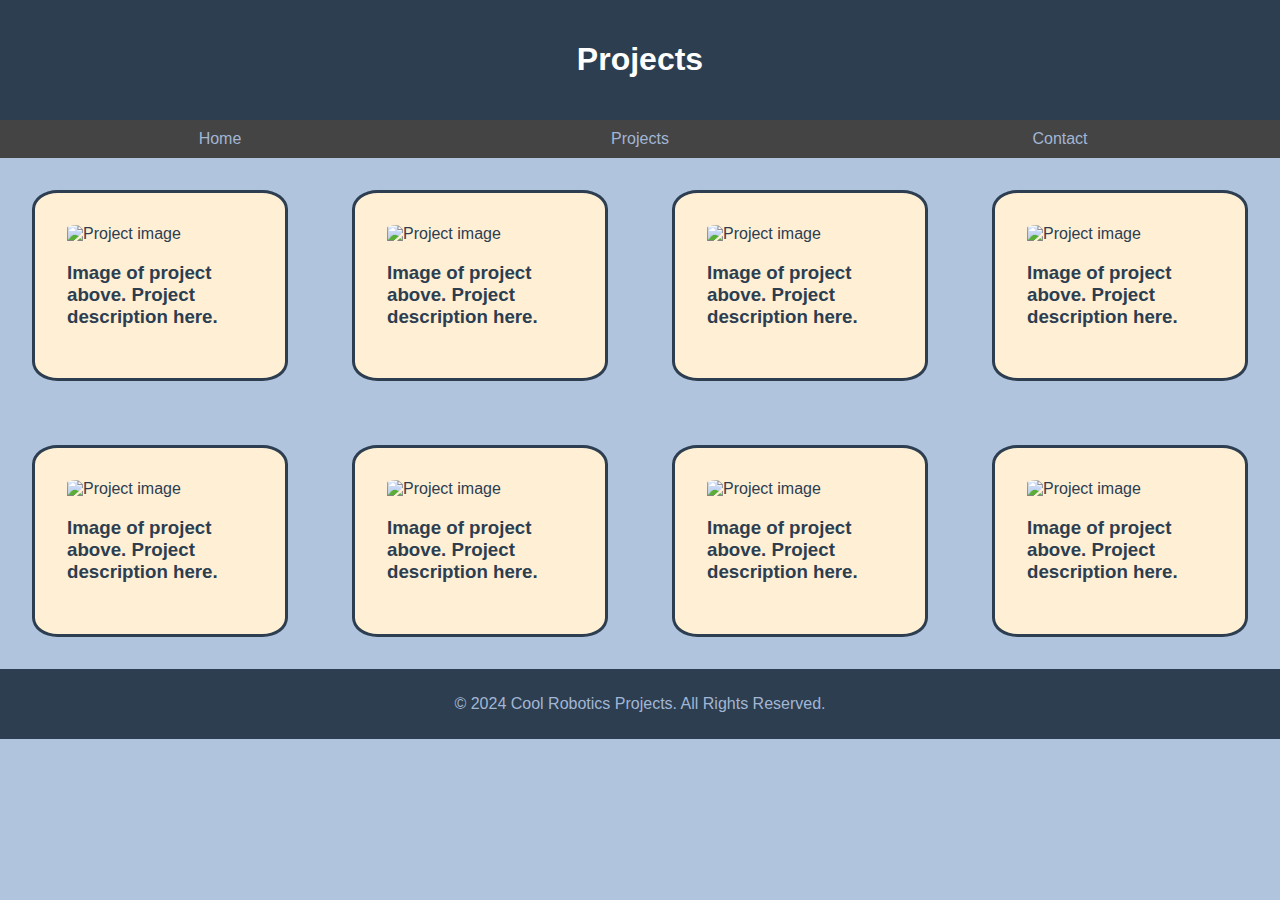
==== projects.html @ acfe3fe0 "Project Pages" ====
<!DOCTYPE html>
<html lang="en">
<head>
    <meta charset="UTF-8">
    <meta name="viewport" content="width=device-width, initial-scale=1.0">
    <title>Projects</title>
    <link rel="stylesheet" href="styles/style.css">
</head>
<body>

    <header>
        <h1>Projects</h1>
    </header>

    <div id="menu">
        <a href="index.html">Home</a>
        <a href="projects.html">Projects</a>
        <a href="#">Contact</a>
    </div>

    <div id="grid">

            
        <div class="projects">
        <a href="project_1.html" id="project_1">
            <img src="images/robotics_sample.avif" alt="Project image" class="project_images">
            <h3 class="project_description">Image of project above. Project description here.</h3>
        </a>
        </div>

        <div class="projects">
        <a href="project_2.html" id="project_2">
            <img src="images/robotics_sample_2.jpg" alt="Project image" class="project_images">
            <h3 class="project_description">Image of project above. Project description here.</h3>
        </a>
        </div>

        <div class="projects">
        <a href="project_3.html" id="project_3">
            <img src="images/robotics_sample.avif" alt="Project image" class="project_images">
            <h3 class="project_description">Image of project above. Project description here.</h3>
        </a>
        </div>    
    
        <div class="projects">
        <a href="project_4.html" id="project_4">
            <img src="images/robotics_sample_2.jpg" alt="Project image" class="project_images">
            <h3 class="project_description">Image of project above. Project description here.</h3>
        </a>
        </div>
        
        <div class="projects">
        <a href="project_5.html" id="project_5">
            <img src="images/robotics_sample_2.jpg" alt="Project image" class="project_images">
            <h3 class="project_description">Image of project above. Project description here.</h3>
        </a>
        </div>    

        <div class="projects">
        <a href="project_6.html" id="project_6">
            <img src="images/robotics_sample.avif" alt="Project image" class="project_images">
            <h3 class="project_description">Image of project above. Project description here.</h3>
        </a>
        </div>
    
        <div class="projects">
        <a href="project_7.html" id="project_7">
            <img src="images/robotics_sample_2.jpg" alt="Project image" class="project_images">
            <h3 class="project_description">Image of project above. Project description here.</h3>
        </a>
        </div>        

        <div class="projects">
        <a href="project_8.html" id="project_8">
            <img src="images/robotics_sample.avif" alt="Project image" class="project_images">
            <h3 class="project_description">Image of project above. Project description here.</h3>
        </a>
        </div>
    
    
    </div>

    <footer>
        <p>&copy; 2024 Cool Robotics Projects. All Rights Reserved.</p>
    </footer>


</body>
</html>
---- styles/style.css ----
/* Tags */

body {
    font-family: Arial, sans-serif;
    margin: 0;
    padding: 0;
    background-color: #B0C4DE;
}
header {
    background-color: #2c3e50;
    color: #fff;
    padding: 20px;
    text-align: center;
}

div {
    color: #2c3e50;
}
img {
    border-radius: 14%;
}
footer {
    background-color: #2c3e50;
    color: #a2b6d4;
    padding: 10px;
    margin-bottom: -50px;
    text-align: center;
    bottom: 0;
    height: 100%;
}
/* Wrapping the div in an a tag changed the size of the box. Switch the defaults */
a {
    display: block;
    text-decoration: none;
    text-decoration-color: #2c3e50;
    color: #2c3e50;
}
a:visited {
    color: #2c3e50;
}


/* Classes */

.projects{
    margin: 10%;
    padding: 10%;
    background-color: #ffefd5;
    border: #2c3e50;
    border-width: 3px;
    border-style: solid;
    border-radius: 10%;
    color: #2c3e50;
    text-decoration: none;
}
.project_images{
    width: 95%;
    height: auto;
}
.projects:hover img{
    box-shadow: 0 0 10px 2px #2c3e50;
    
}


/* IDs */

#menu {
    background-color: #444;
    color: #a2b6d4;
    padding: 10px;
    text-align: center;
    display: grid;
    grid-template-columns: 1fr 1fr 1fr;
}
#menu a {
    color: #a2b6d4;
    text-decoration: none;
    margin: 0 10px;
}
#intro{
    display: flex;
}
#profile{
    width: 30%;
    height: 30%;
    padding: 3%;
}
#bio{
    padding-right: 3%;
    padding-top: 3%;
}
#grid{
    display: grid;
    grid-template-columns: 1fr 1fr 1fr 1fr;    
}
#title{
    text-align: center;
    padding: 3%;
    background-color: #a2b6d4;
    border-bottom: #2c3e50;
    color: #2c3e50;
    border-top-width: 1px;
    border-top-style: solid;
    border-bottom-width: 2px;
    border-bottom-style: solid;
}
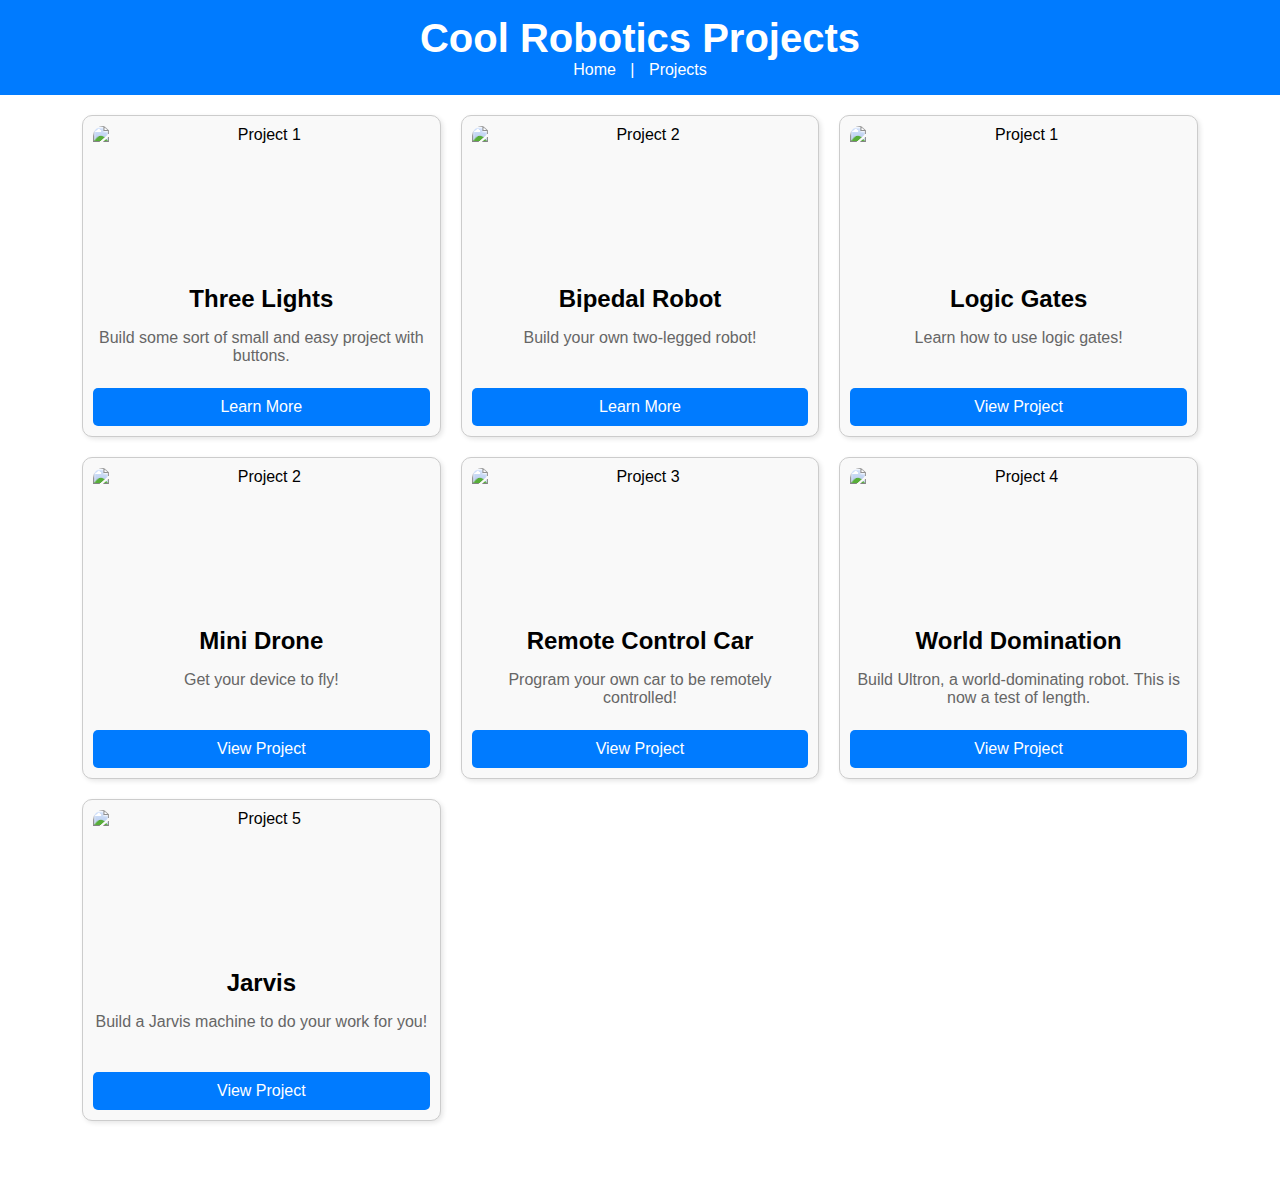
==== commit 8483d0c4: "New Home Page" ====
--- a/projects.html
+++ b/projects.html
@@ -3,87 +3,73 @@
 <head>
     <meta charset="UTF-8">
     <meta name="viewport" content="width=device-width, initial-scale=1.0">
-    <title>Projects</title>
+    <title>Cool Robotics Projects</title>
     <link rel="stylesheet" href="styles/style.css">
 </head>
 <body>
 
     <header>
-        <h1>Projects</h1>
+        <h1>Cool Robotics Projects</h1>
+        <nav>
+            <a href="index.html">Home</a> | 
+            <a href="projects.html">Projects</a>
+        </nav>
     </header>
+    
+    <main>
+        <section class="projects-grid">
+            <div class="project-card">
+                <img src="images/breadboard_three_lights.jpg" alt="Project 1">
+                <h3>Three Lights</h3>
+                <p>Build some sort of small and easy project with buttons.</p>
+                <a href="projects/three_lights.html" class="button">Learn More</a>
+            </div>
 
-    <div id="menu">
-        <a href="index.html">Home</a>
-        <a href="projects.html">Projects</a>
-        <a href="#">Contact</a>
-    </div>
+            <div class="project-card">
+                <img src="images/bipedal_robot.webp" alt="Project 2">
+                <h3>Bipedal Robot</h3>
+                <p>Build your own two-legged robot!</p>
+                <a href="projects/bipedal_robot.html" class="button">Learn More</a>
+            </div>
+            
+            <div class="project-card">
+                <img src="images/logic_gates.webp" alt="Project 1">
+                <h3>Logic Gates</h3>
+                <p>Learn how to use logic gates!</p>
+                <a href="projects/logic_gates.html" class="button">View Project</a>
+            </div>
+            
+            <div class="project-card">
+                <img src="images/mini_drone.jpg" alt="Project 2">
+                <h3>Mini Drone</h3>
+                <p>Get your device to fly!</p>
+                <a href="projects/mini_drone.html" class="button">View Project</a>
+            </div>
+            
+            <div class="project-card">
+                <img src="images/robot_car.jpg" alt="Project 3">
+                <h3>Remote Control Car</h3>
+                <p>Program your own car to be remotely controlled!</p>
+                <a href="projects/remote_control_car.html" class="button">View Project</a>
+            </div>
+            
+            <div class="project-card">
+                <img src="images/ultron.jpg" alt="Project 4">
+                <h3>World Domination</h3>
+                <p>Build Ultron, a world-dominating robot. This is now a test of length.</p>
+                <a href="projects/world_domination.html" class="button">View Project</a>
+            </div>
+            
+            <div class="project-card">
+                <img src="images/jarvis.jpg" alt="Project 5">
+                <h3>Jarvis</h3>
+                <p>Build a Jarvis machine to do your work for you!</p>
+                <a href="projects/jarvis.html" class="button">View Project</a>
+            </div>
 
-    <div id="grid">
-
-            
-        <div class="projects">
-        <a href="project_1.html" id="project_1">
-            <img src="images/robotics_sample.avif" alt="Project image" class="project_images">
-            <h3 class="project_description">Image of project above. Project description here.</h3>
-        </a>
-        </div>
-
-        <div class="projects">
-        <a href="project_2.html" id="project_2">
-            <img src="images/robotics_sample_2.jpg" alt="Project image" class="project_images">
-            <h3 class="project_description">Image of project above. Project description here.</h3>
-        </a>
-        </div>
-
-        <div class="projects">
-        <a href="project_3.html" id="project_3">
-            <img src="images/robotics_sample.avif" alt="Project image" class="project_images">
-            <h3 class="project_description">Image of project above. Project description here.</h3>
-        </a>
-        </div>    
-    
-        <div class="projects">
-        <a href="project_4.html" id="project_4">
-            <img src="images/robotics_sample_2.jpg" alt="Project image" class="project_images">
-            <h3 class="project_description">Image of project above. Project description here.</h3>
-        </a>
-        </div>
-        
-        <div class="projects">
-        <a href="project_5.html" id="project_5">
-            <img src="images/robotics_sample_2.jpg" alt="Project image" class="project_images">
-            <h3 class="project_description">Image of project above. Project description here.</h3>
-        </a>
-        </div>    
-
-        <div class="projects">
-        <a href="project_6.html" id="project_6">
-            <img src="images/robotics_sample.avif" alt="Project image" class="project_images">
-            <h3 class="project_description">Image of project above. Project description here.</h3>
-        </a>
-        </div>
-    
-        <div class="projects">
-        <a href="project_7.html" id="project_7">
-            <img src="images/robotics_sample_2.jpg" alt="Project image" class="project_images">
-            <h3 class="project_description">Image of project above. Project description here.</h3>
-        </a>
-        </div>        
-
-        <div class="projects">
-        <a href="project_8.html" id="project_8">
-            <img src="images/robotics_sample.avif" alt="Project image" class="project_images">
-            <h3 class="project_description">Image of project above. Project description here.</h3>
-        </a>
-        </div>
-    
-    
-    </div>
-
-    <footer>
-        <p>&copy; 2024 Cool Robotics Projects. All Rights Reserved.</p>
-    </footer>
-
+            <!-- Add more project cards as needed -->
+        </section>
+    </main>
 
 </body>
-</html>+</html>
--- a/styles/style.css
+++ b/styles/style.css
@@ -1,108 +1,196 @@
-/* Tags */
-
+/* Global Styles */
 body {
     font-family: Arial, sans-serif;
     margin: 0;
     padding: 0;
-    background-color: #B0C4DE;
+    display: flex;
+    flex-direction: column;
+    align-items: center;
+    text-align: center;
+    padding-bottom: 40px; /* Adds padding at the bottom */
+    background-color: #ffffff;
 }
+
 header {
-    background-color: #2c3e50;
+    width: 100%;
+    background-color: #007bff; /* Blue background color */
     color: #fff;
-    padding: 20px;
+    padding: 1rem 0;
     text-align: center;
 }
 
-div {
-    color: #2c3e50;
+header h1 {
+    font-size: 2.5rem;
+    margin: 0;
 }
-img {
-    border-radius: 14%;
+
+header nav a {
+    color: #fff;
+    text-decoration: none;
+    margin: 0 10px;
 }
-footer {
-    background-color: #2c3e50;
-    color: #a2b6d4;
+
+header nav a:hover {
+    text-decoration: underline;
+}
+
+.intro {
+    width: 80%;
+    margin: 1rem auto;
+    text-align: left;
+}
+
+.intro h2 {
+    font-size: 1.8rem;
+}
+
+.intro iframe {
+    width: 100%;
+    max-width: 600px;
+    margin-top: 0.5rem;
+}
+
+/* Projects Grid */
+.projects-grid {
+    display: grid;
+    grid-template-columns: repeat(3, 1fr); /* Three items per row */
+    gap: 20px;
+    padding: 20px;
+    width: 90%;
+    max-width: 1200px; /* Set a max width to prevent stretching on large screens */
+    margin: 0 auto; /* Center the grid */
+}
+
+/* Project Card */
+.project-card {
+    border: 1px solid #ccc;
+    border-radius: 10px;
     padding: 10px;
-    margin-bottom: -50px;
     text-align: center;
-    bottom: 0;
-    height: 100%;
+    background-color: #f9f9f9;
+    box-shadow: 2px 2px 5px rgba(0, 0, 0, 0.1);
+    height: 300px;
+    display: flex;
+    flex-direction: column;
+    justify-content: space-between;
 }
-/* Wrapping the div in an a tag changed the size of the box. Switch the defaults */
-a {
-    display: block;
+
+.project-card img {
+    width: 100%;
+    height: 150px; /* Adjusted height for images */
+    border-radius: 10px;
+    object-fit: cover;
+}
+
+.project-card h3 {
+    font-size: 1.5rem;
+    margin: 0.5rem 0;
+}
+
+.project-card p {
+    font-size: 1rem;
+    color: #666;
+    margin: 0.5rem 0;
+    height: 40px; /* Set a fixed height for descriptions */
+    overflow: hidden; /* Hide overflow if description is too long */
+    text-overflow: ellipsis; /* Add ellipsis to indicate hidden text */
+}
+
+.button {
+    display: inline-block;
+    padding: 10px 15px;
+    margin-top: 10px;
+    background-color: #007bff;
+    color: #fff;
+    border-radius: 5px;
     text-decoration: none;
-    text-decoration-color: #2c3e50;
-    color: #2c3e50;
 }
-a:visited {
-    color: #2c3e50;
+
+.button:hover {
+    background-color: #0056b3;
+}
+
+/* Transcript */
+.transcript {
+    display: none; /* Hidden by default */
+    margin-top: 0.5rem;
+    font-size: 1rem;
+    color: #333;
+    background-color: #f1f1f1;
+    padding: 10px;
+    border-radius: 5px;
+}
+
+.transcript-toggle {
+    margin-top: 10px;
+    padding: 8px 12px;
+    background-color: #007bff;
+    color: #fff;
+    border: none;
+    border-radius: 5px;
+    cursor: pointer;
+    font-size: 1rem;
+}
+
+.transcript-toggle:hover {
+    background-color: #0056b3;
+}
+
+.intro iframe {
+    width: 100%;
+    max-width: 600px; /* Set a maximum width for videos */
+    min-width: 300px; /* Optional: set a minimum width to prevent shrinking */
+    height: 250px; /* Adjusted height for taller videos */
+    margin-top: 0.5rem;
 }
 
 
-/* Classes */
-
-.projects{
-    margin: 10%;
-    padding: 10%;
-    background-color: #ffefd5;
-    border: #2c3e50;
-    border-width: 3px;
-    border-style: solid;
-    border-radius: 10%;
-    color: #2c3e50;
-    text-decoration: none;
-}
-.project_images{
-    width: 95%;
-    height: auto;
-}
-.projects:hover img{
-    box-shadow: 0 0 10px 2px #2c3e50;
-    
+/* Content Container */
+.content-container {
+    width: 600px; /* Fixed width to prevent resizing */
+    max-width: 100%; /* Ensures responsiveness on smaller screens */
+    margin: 0 auto; /* Center align the container */
+    text-align: left;
 }
 
 
-/* IDs */
-
-#menu {
-    background-color: #444;
-    color: #a2b6d4;
-    padding: 10px;
-    text-align: center;
-    display: grid;
-    grid-template-columns: 1fr 1fr 1fr;
-}
-#menu a {
-    color: #a2b6d4;
-    text-decoration: none;
-    margin: 0 10px;
-}
-#intro{
-    display: flex;
-}
-#profile{
-    width: 30%;
-    height: 30%;
-    padding: 3%;
-}
-#bio{
-    padding-right: 3%;
-    padding-top: 3%;
-}
-#grid{
-    display: grid;
-    grid-template-columns: 1fr 1fr 1fr 1fr;    
-}
-#title{
-    text-align: center;
-    padding: 3%;
-    background-color: #a2b6d4;
-    border-bottom: #2c3e50;
-    color: #2c3e50;
-    border-top-width: 1px;
-    border-top-style: solid;
-    border-bottom-width: 2px;
-    border-bottom-style: solid;
+/* Button Styles */
+button#copy-button {
+    position: absolute;
+    top: 10px;
+    right: 10px;
+    background-color: #007BFF;
+    color: white;
+    border: none;
+    padding: 8px 15px;
+    font-size: 1rem;
+    border-radius: 5px;
+    cursor: pointer;
+    transition: background-color 0.3s ease;
 }
 
+button#copy-button:hover {
+    background-color: #0056b3;
+}
+
+/* Code Block Styles */
+.c-code {
+    font-family: "Courier New", monospace;
+    background-color: #f4f4f4;
+    color: #333;
+    padding: 10px;
+    border-radius: 5px;
+    /*border: 1px solid #ccc;*/
+    overflow-x: auto;
+    white-space: pre-wrap;
+}
+
+/* Code Block Container */
+.code-container {
+    position: relative;
+    background-color: #f4f4f4;
+    padding: 15px;
+    border: 1px solid #ddd;
+    border-radius: 10px;
+    overflow-x: auto;
+}